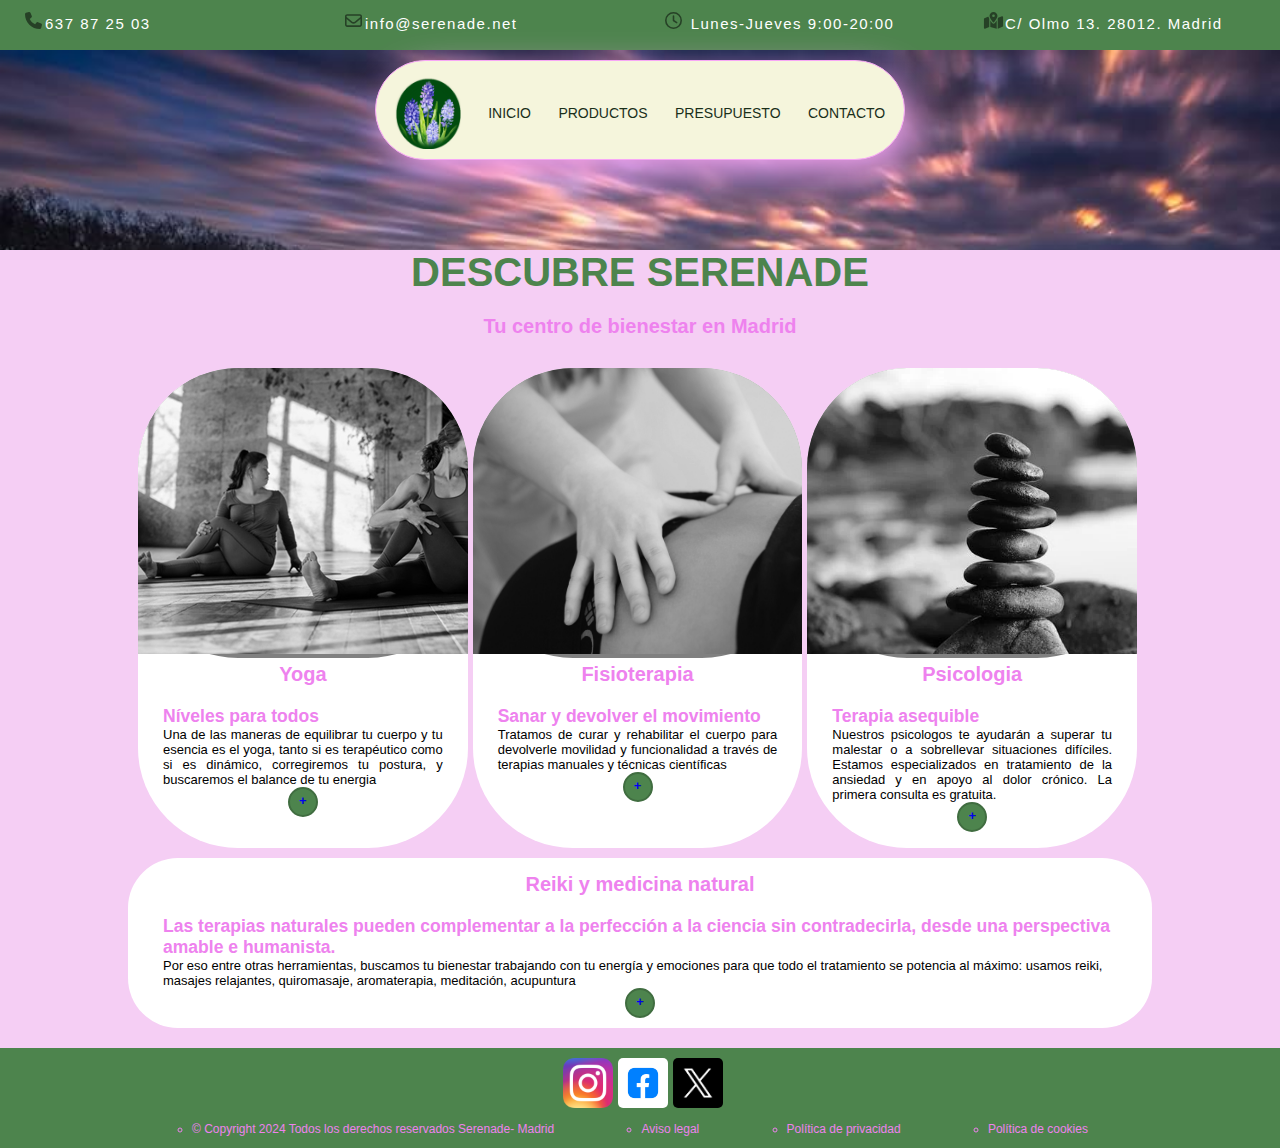
==== index.html @ 21a4e1be "Add files via upload" ====
<!DOCTYPE html>
<html lang="es">
<head>
    <meta charset="UTF-8">
    <meta name="viewport" content="width=device-width, initial-scale=1.0">
    <title>Index Serenade</title>
    <meta name="description" content="Bienvenido a tu espacio de Bienestar. Serenade es un centro donde aplicaremos terapias naturales y tu propia energía para aliviar tu malestar.">
<link rel="stylesheet" href="./css/estilos.css">
</head>
<body>
    <header>
        <ul>
            <li class="icono-line"><a href="tel:+34637872503"><img src="./assets/images/phone.svg" alt="telefono"  class="iconos"><span class="data">637 87 25 03</span></a> </li>
            <li class="icono-line"><a href="mailto:info@serenade.net" target="_blank"><img src="./assets/images/envelope.svg" alt="email" class="iconos"><span class="data">info@serenade.net</span></a></li>
            <li class="icono-line"><img src="./assets/images/clock.svg" alt="horario" class="iconos"> <span class="data horario" >Lunes-Jueves 9:00-20:00</span> </li>
            <li class="icono-line"><img src="./assets/images/map-location-dot.svg" alt="direccion" class="iconos"><span class="data">C/ Olmo 13. 28012. Madrid </span></li>
        </ul>
    </header>
    <nav>        
        <ul>
            <li><a href="./index.html"><img src="./assets/images/serenade-logo.png" alt="Serenade logo" class="logo" width="292" height="333"></a></li>                     
            <li class="inicio"><a href="./index.html">INICIO</a></li>
            <li class="prod"><a href="./views/productos.html">PRODUCTOS</a></li>
            <li class="presup"><a href="./views/presupuesto.html">PRESUPUESTO</a></li>
            <li class="contact"><a href="./views/contacto.html">CONTACTO</a></li>
        </ul>
    </nav>
    <main>
        <section class="intro">
        <h1>DESCUBRE SERENADE</h1>
        </section>   
        <section >
            <h2>Tu centro de bienestar en Madrid</h2>
            <div class="prod-serv">
                <article>
                    <div class="pr-a">
                        <div class="pr1">
                            <img src="./assets/images/yoga1.jpg" alt="Yoga" width="810" height="540">
                        </div>
                        <div class="pr-t">
                        <h2>Yoga</h2>
                        <h3>Níveles para todos</h3>
                        <p> Una de las maneras de equilibrar tu cuerpo y tu esencia es el yoga, tanto si es terapéutico como si es dinámico, corregiremos tu postura, y buscaremos el balance de tu energia</p>       
                        <p class="button"><a href="./views/productos.html" target="_blank">+</a></p>
                        </div>
                    </div>            
                </article>
                <article>
                    <div class="pr-b">
                        <div class="pr1">
                            <img src="./assets/images/fisio.jpg" alt="Fisioterapia" width="4000" height="2667">
                        </div>
                        <div class="pr-t">
                        <h2>Fisioterapia</h2>
                        <h3>Sanar y devolver el movimiento</h3>
                        <p>Tratamos de curar y rehabilitar el cuerpo para devolverle movilidad y funcionalidad a través de terapias manuales y técnicas científicas</p>
                        <p class="button"><a href="./views/productos.html" target="_blank">+</a></p>
                        </div>
                    </div>
                </article>
                <article>
                    <div class="pr-c">
                        <div class="pr1">
                            <img src="./assets/images/zen.webp" alt="psicologia"  width="600" height="400">
                        </div>
                        <div class="pr-t">
                        <h2>Psicologia</h2>
                        <h3>Terapia asequible</h3>
                        <p>Nuestros psicologos te ayudarán a superar tu malestar o a sobrellevar situaciones difíciles. Estamos especializados en tratamiento de la ansiedad y en apoyo al dolor crónico. La primera consulta es gratuita.</p>       
                        <p class="button"><a href="./views/productos.html" target="_blank">+</a></p>
                    </div>
                </div>
                </article>
            </div>
        </section>
        <section class="prod-serv-extra">
            <div class="pr-t">
            <h2>Reiki y medicina natural</h2>
            <h3> Las terapias naturales pueden complementar a la perfección a la ciencia sin contradecirla, desde una perspectiva amable e humanista.</h3>
            <p>
                Por eso entre otras herramientas, buscamos tu bienestar trabajando con tu energía y emociones para que todo el tratamiento se potencia al máximo: usamos reiki, masajes relajantes, quiromasaje, aromaterapia, meditación, acupuntura 
            </p>
            <p class="button"><a href="./views/productos.html#extra">+</a></p>
            </div>

        </section>

    </main>
    <footer>
        <ul>
            <li><a href="https://www.instagram.com/?utm_source=pwa_homescreen&__pwa=1" target="_blank"><img src="./assets/images/logo-instagram.png" alt="Serenade instagram" width="300" height="300"></a></li>
            <li><a href="https://www.facebook.com/" target="_blank"><img src="./assets/images/logo-facebook.jpg" alt="Serenade Facebook" width="2688" height="2688"></a> </li>
            <li><a href="https://x.com/" target="_blank"><img src="./assets/images/logo-twitter-x.png" alt="serenade twitter" width="225" height="225"></a> </li>
        </ul>
        <ul class="legal">
            <li class="copyr">&copy; Copyright 2024 Todos los derechos reservados Serenade- Madrid</li>
            <li><a href="./views/aviso-legal.html" target="_blank">Aviso legal</a></li>
            <li><a href="./views/politica-privacidad.html" target="_blank">Política de privacidad</a></li>
            <li> <a href="./views/política-cookies.html">Política de cookies</a></li>
        </ul>
    </footer>
</body>
</html>
---- css/estilos.css ----
*{
    margin: 0;
    padding: 0;
    box-sizing: border-box;
    text-decoration: none;
    font-family: Arial, Helvetica, sans-serif;
}
html a{
    cursor: pointer;
}
:root{
    --color-principal: rgb(77, 132, 77);
    --color-txt-secundario: violet;
    --color-rosa-fondo:  rgb(245, 206, 244);
    --color-verde-fondo: rgba(182, 241, 182, 0.549);
}
/* Estructura básica común con grid */
body{
    display: grid;
    grid-template-rows:50px 200px 1fr 100px ;
    grid-template-columns:100% ;
    min-height: 100vh;
    grid-template-areas: 
    "my-header"
    "my-nav"
    "my-main"
    "my-footer";
}
header{
    grid-area: my-header;
    background-color: rgb(77, 132, 77);
    color: beige;
}
nav{grid-area: my-nav;

}
main{
    grid-area: my-main;
    background-color: rgb(245, 206, 244);
    /* opacity: 0.5; */
}
footer{
    grid-area: my-footer;
    background-color:rgb(77, 132, 77) ;
    margin-bottom: 0px;
}
/* cabecera común a todas las páginas */
header ul{
    color: beige;
    font-weight: 400;
    display: flex;
    justify-content: flex-start;
    justify-content: space-between;
    font-size: 15px;
    margin-top: 15px;
}

header ul li{
    margin-right: 15px;
    list-style-type: none;
    margin-left: 10px; 
    flex: 25%;
    justify-content: center;
}

header ul a{
    margin-bottom: 25px;
    color: white;
}
.iconos{
    width: 25px;
    height:25px;
    opacity: 0.5;
    padding-left: 2px;
    padding-top: 8px;
}
.icono-line{
    color: white;
    margin-top: -11px;
    padding-left: 10px;
    letter-spacing: 1.5px;
}
/* Navegador común a todas las páginas */
nav{
    background-image: url(./../assets/images/serenade-fondo.jpg);
    background-size: cover;
}
nav ul{
    display: flex;
    list-style: none;
    margin: 0 auto;
    margin-top: 10px;
    justify-content: space-around;
    font-size: 14px;
    width: 530px;
    height: 100px;
    background-color: beige;
    padding: 5px;
    border: 1px solid rgb(247, 167, 246);
    box-shadow:10px 15px 40px rgb(247, 167, 246) ;
    border-radius: 100px;
}
.logo{
    display: flex;
    align-items: center;
    width: 66px;
    height: 73px;
}
nav ul li{
    display: flex;
    padding: 5px;
    align-items: center;
    margin-top: 5px;   
}
nav ul li a{
    color: rgb(26, 47, 26) ;
    margin: 0 auto;
}
nav ul li a:hover{
    font-size: 20px;
    padding: 8px;
    transition: 0.5s;
    color: violet;
}
nav ul:hover{
    width: 740px;
    height: 100px;

}
nav ul:hover> li .logo{
    width: 86px;
    height: 93px;
    margin-bottom: 10px;
}
/* inicio footer */
footer ul{
    display: flex;
    width:50%;
    justify-content: center;
    margin: 0 auto;
    list-style-type: none;
    margin-top: 10px;
    text-decoration: none;
}
footer ul li img{
    width: 50px;
    height: 50px;
    border-radius: 5px;
    margin-left: 5px;
}
footer ul li a, .copyr{
    color: violet;
}
footer ul li a:hover{
    color: white;
}
.legal{
    width: 70%;
    height: 25px;
    display: flex;
    justify-content: space-between;
    list-style: circle;
}
.legal li{
    font-size: 12px;
    margin-bottom: 10px;
    color: violet;
} 
/* FIN footer */
/* secciones portada-inicio */
h1{
    text-align: center;
    color: var(--color-principal);
    font-size: 40px;
    margin-bottom: 20px;
    font-family:'Franklin Gothic Medium', 'Arial Narrow', Arial, sans-serif;
}
h2{
    color: var(--color-txt-secundario);
    text-align: center;
    font-size: 20px;
    margin-bottom: 20px;
}
h3{
    color: var(--color-txt-secundario);
}
.prod-serv{
    width: 80%;
    height:500px;
    display: flex;
    margin: 0 auto;
    padding: 10px;
}
.prod-serv article{
    flex: 33%;
    border-radius: 100px;
    background-color: white;
    overflow: hidden;
    margin-right: 5px;
}
.pr-a, .pr-b, .pr-c{
    width: inherit;
    height: inherit;
    display: flex;
    flex-direction: column;
    flex: 50%;
    text-align: justify;
}
.pr-a p, .pr-b p, .pr-c p{
    font-size: 13px;
}
.pr1{
    background-color: grey;
    height: 100%;
    width: 100%;
    border-radius: 100px;
}
.pr1 img{
    height: 130%;
    width: 130%;
    filter: grayscale();
}
.pr-t{
    height: 100%;
    width: 100%;
    padding: 5px 25px 0 25px;
    text-wrap: wrap;
    font-size: 15px;
}

.button{
    width: 30px;
    height: 30px;
    border-radius: 15px;
    background-color: var(--color-principal);
    color: white;
    font-weight: 700;
    text-align: center;
    padding-top: 4px;
    border: 2px solid rgb(64, 109, 64);
    margin: 0 auto;
}
.button a:hover{
    color: var(--color-txt-secundario);
}
.prod-serv-extra{
    width: 80%;
    border-radius: 50px;
    background-color: white;
    margin: 0 auto;
    padding: 10px;
    margin-bottom: 20px;
}
.prod-serv-extra p{
    font-size: 13px;
}

/* estilos productos */
.galeria-prod-ppal{
    width: 90%;
    background-color:var(--color-verde-fondo);
    box-shadow: 10px 5px 10px rgba(182, 241, 182, 0.397);
    display: flex;
    justify-content: center;
    margin: 0 auto;
    padding: 5px;
    margin-bottom: 20px;
    box-shadow: 2px 2px 12px var(--color-txt-secundario);
}
.galeria-prod-ppal article{
    flex:33%;
    justify-content: space-between;
}
.galeria-prod-ppal figcaption{
    height: 180px;
    margin: 5px;
}
.galeria-prod-ppal figure{
    text-align: center;
}
.yog, .fis, .psic{
    display: flex;
    flex-direction: column;
    flex:33%;
    flex-wrap: wrap;
    margin: 0 auto;
}
.yog div, .fis div, .psic div{
    display: flex;
    flex-direction: column;
    justify-content: center;
    margin-bottom: 5px;
    box-shadow: 2px 2px 12px var(--color-txt-secundario);
}
.prod-g1{
    align-items: center;
    width: 250px;        
    height: 250px;
    margin: 0 auto;
    margin-top: 20px;
    border: 4px solid white;
    border-radius: 5px;    
}
.yog div p, .fis div p, .psic div p{
    text-align: justify ;
    margin: 10px;
}
.galeria-prod-secund{
    width: 90%;
    background-color: var(--color-txt-secundario);
    display: flex; 
    flex-wrap: wrap;
    margin: 0 auto;
    border-radius: 5px;
}
.gal-sec{
    color: var(--color-principal);
    font-size: 30px;
}
.galeria-prod-secund article{
    flex:20%;
    text-align: justify;
    align-items: center;
    text-wrap: wrap;
    margin: 6px;
    box-shadow: 1px 1px 18px var(--color-principal);

}
.galeria-prod-secund figure{
    text-align: center;
    margin-top: 15px;
}
.galeria-prod-secund img{
    width: 120px;
    height: 120px;
    border: 4px solid white;
    border-radius: 5px;
}
.galeria-prod-secund h3{
    color: var(--color-principal);
    text-align: center;
    font-size: 18px;
}
.galeria-prod-secund p{
    font-size: 12px;
    padding: 8px;
}
.title-tar{
    margin-top: 40px;
}
.tarifas, .hr-yog{
    display: flex;
    width: 92%;
    margin: 0 auto;
    margin-top: -25px;
}
.tarifas1, .tarifas2, .hr-yog-act, .hr-yog-t{
    flex:50%;
    background-color: white;
    border-radius: 10px;
    padding-top: 10px;
    margin: 20px 25px 20px 25px;
    padding-left: 10px;
    list-style-position: inside;
}
.domi{
    text-indent: 25px;
    font-size: smaller;
}
.bonos h3{
    color: var(--color-principal);
    text-align: center;
    margin-bottom: 20px;
    text-decoration: underline;
}
.hr-yog-act, .hr-yog-t{
    background-color: var(--color-verde-fondo);
    text-align: center;
    margin-bottom: 10px;
    padding-bottom: 15px;
}

/* estilos presupuestos */
.formulario{
    display: grid;
    grid-template-rows:  60px 1fr 100px;
    grid-template-columns: 35% 60%;
    grid-gap: 10px;
    grid-template-areas:
    "my-h2-form my-h2-form"
    "my-datos-p my-datos-ped"
    "my-validar my-validar";
    justify-content: center;
    padding-top: 25px;
    background-color: var(--color-rosa-fondo);
    font-size: 15px;
}
.h2-form{
    grid-area:my-h2-form;
    text-align: justify;
    text-wrap: wrap;
    margin-bottom: 100px;
}

.datos-personales{
    grid-area: my-datos-p;
    background-color: var(--color-verde-fondo);
    display: flex;
    flex-direction: column;
}
.datos-personales article{
    display: flex;
    margin: 15px 15px;
}
.datos-personales article div{
    flex: 50%;
}
fieldset{
    border: 0;
}
.datos-pedido{
    grid-area: my-datos-ped;
    background-color: var(--color-verde-fondo);
    display: flex;
    flex-direction: column;
}
.datos-pedido div{
    display: flex;
    flex-direction: row;
    flex: 50%;
}
.ped1{
    flex: 50%;
    display: flex;
    flex-direction: column;
}

.validar-form{
    grid-area: my-validar;
    background: var(--color-verde-fondo);
    display: flex;
    flex-direction: column;
    justify-content: center;
    text-align: center;
}
.validar-form input[type="submit"]{
    width: 76px;
    height: 30px;
    margin: 0 auto;
    background-color: var(--color-txt-secundario);
    border-color: violet;
    border-radius: 5px;
}
.validar-form input[type="submit"]:hover{
    transform: scale(1.3);
    color: rgb(91, 50, 91);
}

.validar-form div{
    display:flex;
    margin-bottom: 15px;
    justify-content: center;
}
.datos-pedido div{
    flex: 50%;
    gap: 10px;
    margin: 15px 15px;
}
.datos-pedido div article{
    display: flex;
    flex-direction: column;
    gap: 10px;
    margin-bottom: 15px;
}
input{
    width: 230px;
    background-color: var(--color-rosa-fondo);
    border: 1px solid var(--color-txt-secundario);
}
textarea{
    background-color: var(--color-rosa-fondo);
    border: 1px solid var(--color-txt-secundario);
}
select{
    border: 1px solid var(--color-txt-secundario);
    background-color: var(--color-rosa-fondo);
    height: 35px;
}

input[type="radio"]{
    appearance: none;
    width: 15px;
    height: 15px;
    border-radius: 100%;
    background-color: var(--color-rosa-fondo);
}
input[type="radio"]:checked{
    background-color: violet;
    border: 2px groove rgb(91, 50, 91);
}
input[type="checkbox"]{
    border: 1px solid violet;

}
.sex fieldset{
    font-size: 12px;
    margin-left: 40px; 
}
.sex h4{
    margin-bottom: 10px;
    margin-left: -40px;
    font-size: 15px;
}
.sex div{
    margin-bottom: 5px;
    display: flex;
    flex-direction: row;
}
.sex label{
    font-size: 15px;
    margin-left: 10px;
}
.nota{ 
    text-align:left;
    margin-top: 10px;
}

/* estilos contacto */
.serenade{
    color: var(--color-txt-secundario);
    font-weight: 600;
    font-size: 18px;
    text-shadow: 1px 1px 20px violet;
}
.important{
    font-weight: 800 ;
}
.info-con{
    display: flex;
    flex-direction: column;
    flex-wrap: wrap ;
}
.info-con p{
    display: inline-block; 
}
iframe{
    appearance: none;
    box-shadow: 5px 5px 10px var(--color-principal);
    margin: 15px;    
}
.seccion1 div h2{
    margin: 0 auto;
    color: var(--color-principal);
    font-size: 24px;
}
.mapa{
    display: flex;
}
.dat-contacto{
    text-align: justify;
}
.dat-contacto p{
    text-indent: 15px;
    margin-bottom: 2px;
    margin-right: 15px;
    color: var(--color-principal);
}
.instalaciones{
    display: flex;
    width: 80%;
    justify-content: center;
    margin: 0 auto;
    margin-bottom: 25px;
}
.gal3 h2{
    font-size: 24px;
    margin-top: 20px;
}
.instalaciones img{
    width: 230px;      
    height: 230px;
    object-fit: cover;
    padding-right: 10px;
    box-shadow: 1px 1px 18px var(--color-principal);
}
/* páginas documentos legales footer */
.aviso-legal{
    margin: 20px;
    text-align: justify;
}
.aviso-legal h2{
    margin-top: 25px;
}
.aviso-legal ul li {
    text-indent: 5px;
    margin-left: 15px;
    margin-bottom: 10px;
}
.aviso-legal ul ul li{
    text-indent: 20px;
    margin-left: 26px;
}  

/* responsive tablet */
@media only screen and (max-width:768px){
    /* común */
    body{
        display: grid;
        width: 100%;
        grid-template-rows:70px 450px 1fr 100px ;
        grid-template-columns:100%;
        min-height: 100vh;
        grid-template-areas: 
        "my-header"
        "my-nav"
        "my-main"
        "my-footer";
        background-color: var(--color-rosa-fondo);
    }
    header ul{
        font-size: 12px ;
    }
    header ul{
        display:flex
    }
    header ul li{
        flex: 50%;
        flex-wrap: wrap;
    }
    .icono-line{
        font-size: 8px;
        width: 25%;
    }
    .iconos{
    width: 40px;
    height: 40px;
    }
    .data{
    display:none;
    width:75px;
    }
    .icono-line:hover .data{
    display: block;
    }
    nav{
        min-width: 100%;
        }    
    nav ul{
        display: flex;
        flex-direction: column;
        width:120px;
        height: 360px;
        font-size: 12px;
    }
    .logo{
        display: flex;
        margin: 0 auto;
        width: 106px;
        height: 113px;
    }
    nav ul li{
        display: flex;
        padding: 1px;
        align-items: center;
        margin-top: 5px;   
    }
    nav ul li a:hover{
        font-size: 12px;
        text-decoration: underline;
    }
    nav ul:hover{
        display: flex;
        flex-direction: column;
        width:120px;
        height: 330px  
    }
    main{
        margin-top: 35px;
    }
    .legal{
        width: 95%;     
        flex-wrap: wrap;
    }
    /* página inicio */
    .prod-serv{
        display: flex;
        flex-direction: column;
        min-height: 1500px;
        width:70%;
    }
    .prod-serv article{
        margin-bottom: 5px;
    }
    .pr-a, .pr-b, .pr-c{
        width: 100%;
        height: 100%;
    }
    .pr1 img{
        width: 100%;
        height:100%;
        object-fit: cover;
    }
    .pr-t{
        display: flex;
        flex-direction: column;
        text-align: justify;
    }
    .pr-t h2, .pr-t h3{
        text-align: center;
    }
    .pr-t h3{
        margin-top: -12px;
    }
 
    /* productos */
    .galeria-prod-ppal{
        display: flex;
        flex-direction: column;
    }
    .prod-g1{
        margin: 0 auto;
        margin-top: 15px;
    }    
     
    .tarifas, .hr-yog{
        display: flex;
        flex-direction: column;
        padding: 0px;
        margin: 10px;
    }
    .tarifas1, .tarifas2, .hr-yog-act, .hr-yog-t{
        font-size: 12px;
    }
    .tarifas li{
        padding: 10px 30px 3px 30px;
        text-indent: -25px;
    }

    /*página presupuesto  */
    .formulario{
        display: grid;
        grid-template-columns: 96%;
        grid-template-rows: 100px 1fr 1fr 100px;
        grid-template-areas: 
        "my-h2-form"
        "my-datos-p"
        "my-datos-ped"
        "my-validar";
    }
    .datos-pedido div{
        display: block;
    }
    .h2-form h2{
        font-size: 15px;
        text-align: justify;
        margin: 5px;
    }   
    .validar-form input[type="submit"]{
        width: 64px;
        height: 22px;
    }
    input{
        width: 260px;
        margin-left: -50px;   
    }
    .sesion label, select {
        font-size: 10px;
    }
    textarea{
        width: 300px;
        height: 250px;
        align-self: center;
    }
    .sex input{
        display: block;
        margin-bottom: 5px;   
    }
    input[type="radio"]{    
            margin: 0;
    }
    .validar-form label{
        font-size: 12px;
        margin-right: 150px;
    }
    input[type="checkbox"]{
        width: 18px;
        height: 18px;
        text-align: center;
        margin-right: 30px;
    }
    /* página contacto */
    .contacto{
        text-align: justify;
        margin: 8px;
    }
    .seccion1 h2{
        margin-bottom: 8px;
        margin-top: 25px;
    }
    iframe{
            width: 600px;
            height: 225px; 
            align-self: center;
           
    }
    .iFrame{
        align-self: center;
    }
    .seccion1{
        display: flex;
        flex-direction: column;
        width: 100%;
    }
    .seccion1 div{
        flex-direction: column;
        margin: 5px;
        font-size: small;
        text-align: justify;
    }  
    .gal3{
        width: 80%;
        margin: 0 auto;
    }    
    .instalaciones{
        flex-wrap: wrap;
        flex: 50%;
        text-align: center;
    }

}
/* Responsive móvil */
@media only screen and (max-width:320px){
    /* común a todas las páginas*/
    body{
        display: grid;
        width: 100%;
        grid-template-rows:70px 450px 1fr 130px ;
        grid-template-columns:100%;
        min-height: 100vh;
        grid-template-areas: 
        "my-header"
        "my-nav"
        "my-main"
        "my-footer";
        background-color: var(--color-rosa-fondo);
    }
    /* fin común */
    /* portada inicio */
    .prod-serv{
        width:80%;
    }
    .yog div p, .fis div p, .psic div p {
        font-size: 13px;
    }
    /* productos */
    .bonos{
        font-size: 15px;
    }  
    .prod-g1{
        margin-top: 10px;
    }
  
    /* presupuesto */
    .formulario{
        display: grid;
        grid-template-columns: 96%;
        grid-template-rows: 120px 1fr 1fr 100px;
        grid-template-areas: 
        "my-h2-form"
        "my-datos-p"
        "my-datos-ped"
        "my-validar";
    }
    .sex label{
        font-size: 12px;
    }
     input{
        width: 160px;
        margin-left: -50px;
    }
    /* contacto */
    iframe{
        width: 225px;
        height: 225px;  
        align-self: center;    
    }
    .seccion1 div{
        flex-direction: column;
        margin: 5px;
        font-size: small;
    }
    .contacto{
        text-align: justify;
        margin: 8px;
    }
    /* legal */
    .aviso-legal{
        font-size: 12px;
    }
}
    

     /* FIN MEDIA QUERIE */
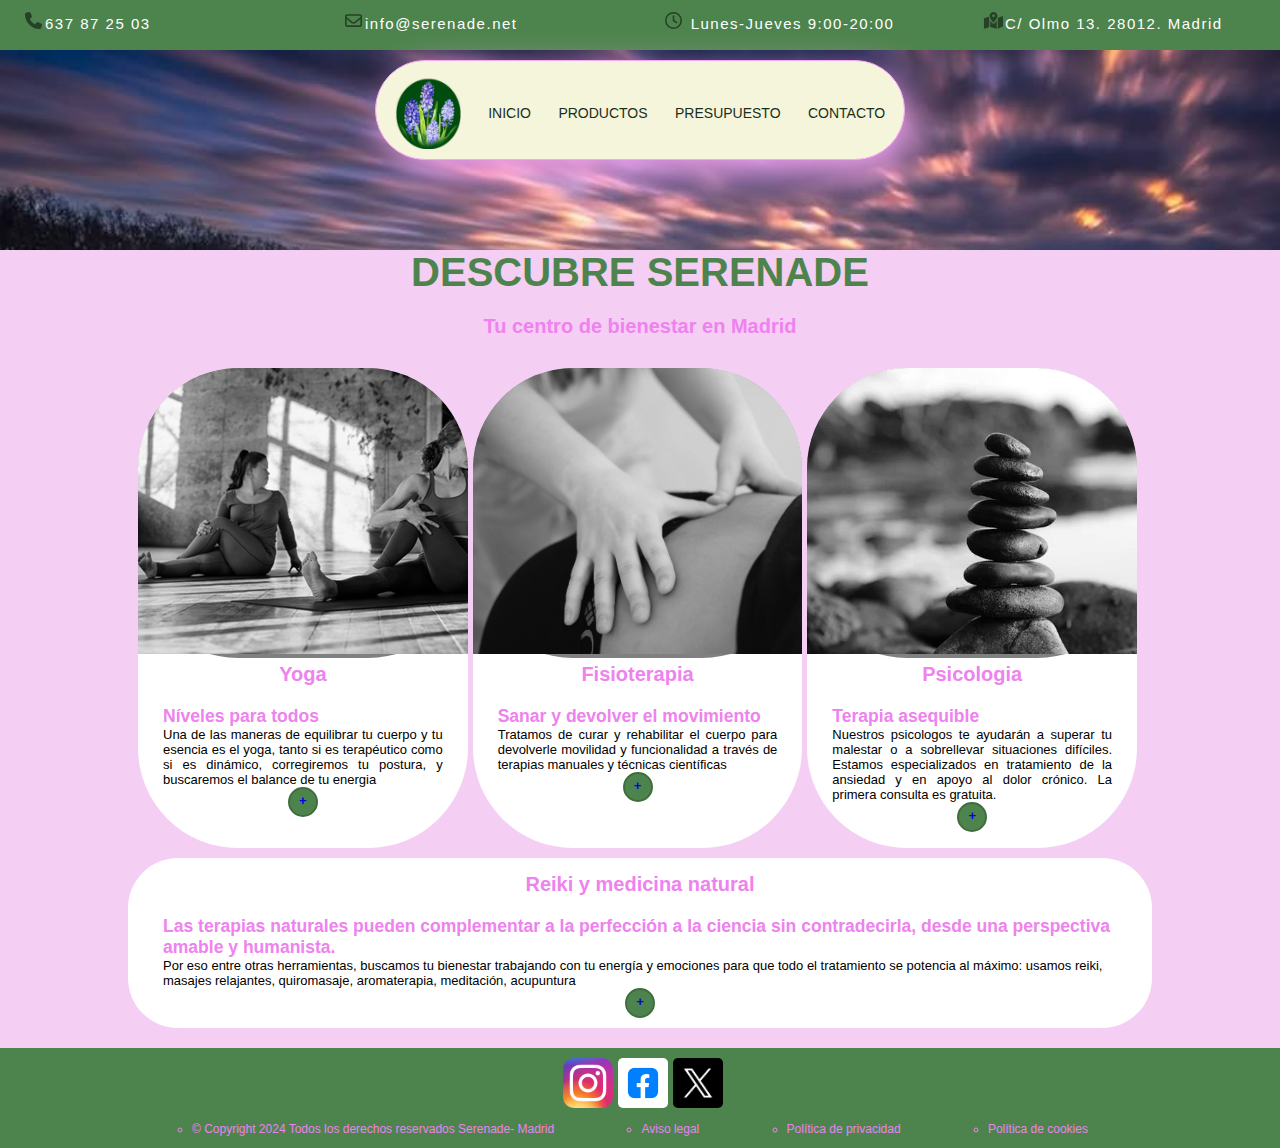
==== commit 3d133968: "index.html" ====
--- a/index.html
+++ b/index.html
@@ -76,7 +76,7 @@
         <section class="prod-serv-extra">
             <div class="pr-t">
             <h2>Reiki y medicina natural</h2>
-            <h3> Las terapias naturales pueden complementar a la perfección a la ciencia sin contradecirla, desde una perspectiva amable e humanista.</h3>
+            <h3> Las terapias naturales pueden complementar a la perfección a la ciencia sin contradecirla, desde una perspectiva amable y humanista.</h3>
             <p>
                 Por eso entre otras herramientas, buscamos tu bienestar trabajando con tu energía y emociones para que todo el tratamiento se potencia al máximo: usamos reiki, masajes relajantes, quiromasaje, aromaterapia, meditación, acupuntura 
             </p>
@@ -100,4 +100,4 @@
         </ul>
     </footer>
 </body>
-</html>+</html>
--- a/css/estilos.css
+++ b/css/estilos.css
@@ -607,7 +607,7 @@
     body{
         display: grid;
         width: 100%;
-        grid-template-rows:70px 450px 1fr 100px ;
+        grid-template-rows:70px 450px 1fr 150px ;
         grid-template-columns:100%;
         min-height: 100vh;
         grid-template-areas: 
@@ -834,7 +834,7 @@
     body{
         display: grid;
         width: 100%;
-        grid-template-rows:70px 450px 1fr 130px ;
+        grid-template-rows:70px 450px 1fr 150px ;
         grid-template-columns:100%;
         min-height: 100vh;
         grid-template-areas: 
@@ -900,4 +900,4 @@
 }
     
 
-     /* FIN MEDIA QUERIE */+     /* FIN MEDIA QUERIE */
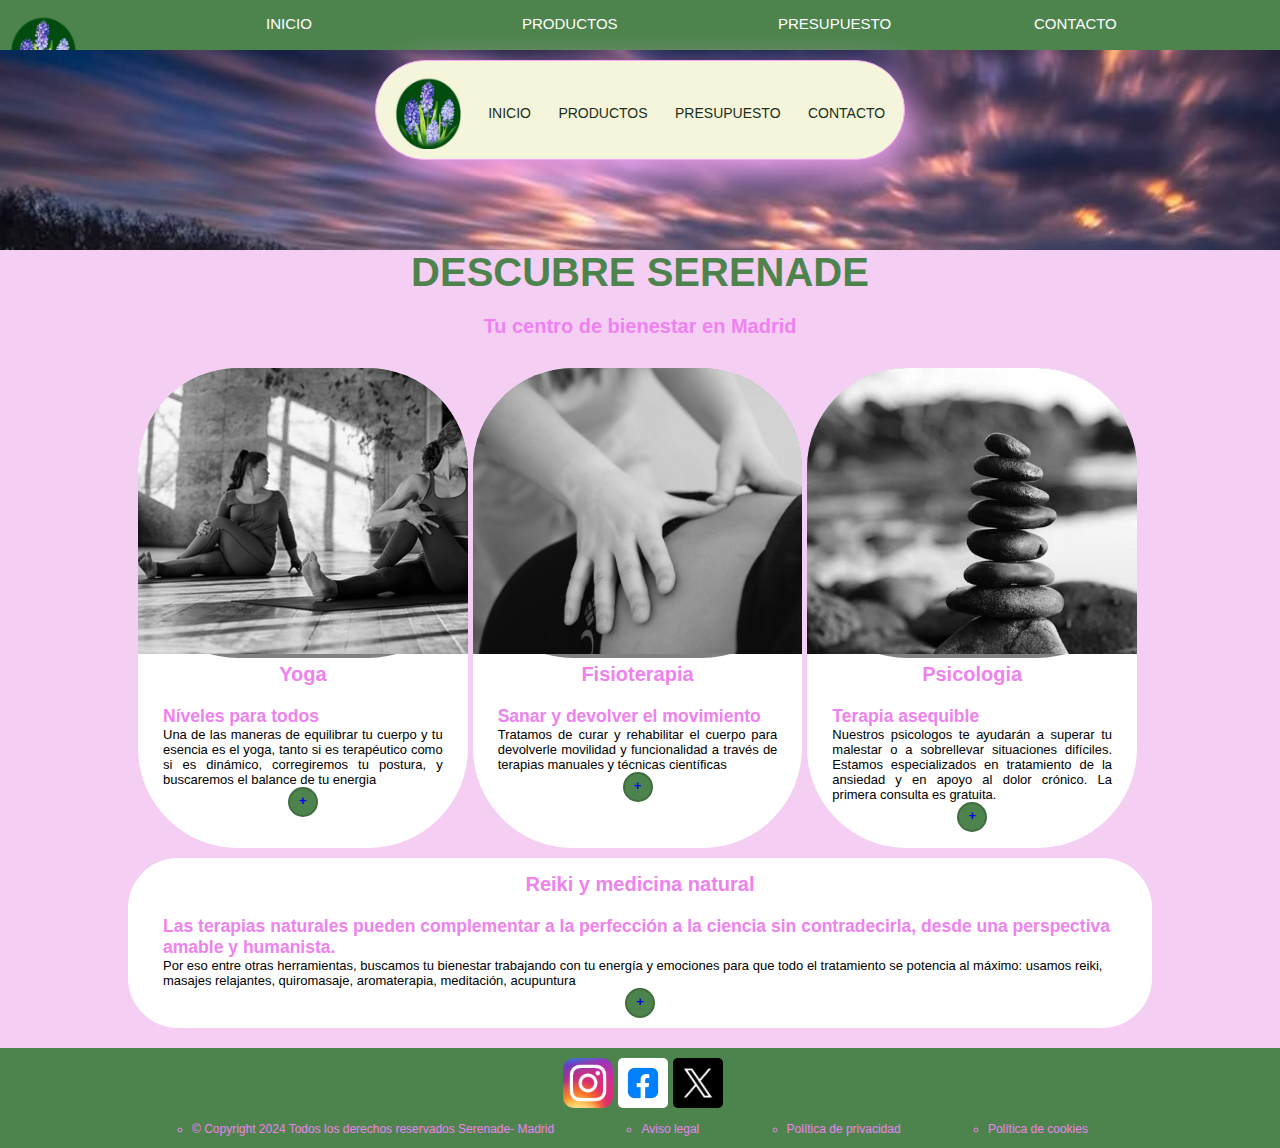
==== commit db4aaa2b: "index.html" ====
--- a/index.html
+++ b/index.html
@@ -10,10 +10,11 @@
 <body>
     <header>
         <ul>
-            <li class="icono-line"><a href="tel:+34637872503"><img src="./assets/images/phone.svg" alt="telefono"  class="iconos"><span class="data">637 87 25 03</span></a> </li>
-            <li class="icono-line"><a href="mailto:info@serenade.net" target="_blank"><img src="./assets/images/envelope.svg" alt="email" class="iconos"><span class="data">info@serenade.net</span></a></li>
-            <li class="icono-line"><img src="./assets/images/clock.svg" alt="horario" class="iconos"> <span class="data horario" >Lunes-Jueves 9:00-20:00</span> </li>
-            <li class="icono-line"><img src="./assets/images/map-location-dot.svg" alt="direccion" class="iconos"><span class="data">C/ Olmo 13. 28012. Madrid </span></li>
+            <li><a href="./index.html"><img src="./assets/images/serenade-logo.png" alt="Serenade logo" class="logo" width="292" height="333"></a></li>                     
+            <li><a href="./index.html"> <span class="on">INICIO</span></a></li>
+            <li><a href="./views/productos.html">PRODUCTOS</a></li>
+            <li><a href="./views/presupuesto.html">PRESUPUESTO</a></li>
+            <li><a href="./views/contacto.html">CONTACTO</a></li>
         </ul>
     </header>
     <nav>        
--- a/css/estilos.css
+++ b/css/estilos.css
@@ -125,7 +125,6 @@
 nav ul:hover{
     width: 740px;
     height: 100px;
-
 }
 nav ul:hover> li .logo{
     width: 86px;
@@ -500,7 +499,6 @@
 }
 input[type="checkbox"]{
     border: 1px solid violet;
-
 }
 .sex fieldset{
     font-size: 12px;
@@ -542,6 +540,7 @@
 }
 .info-con p{
     display: inline-block; 
+    margin-bottom: 15px;
 }
 iframe{
     appearance: none;
@@ -582,6 +581,10 @@
     object-fit: cover;
     padding-right: 10px;
     box-shadow: 1px 1px 18px var(--color-principal);
+}
+.instalaciones figcaption{
+    margin-top: 2px;
+    margin-bottom: 20px;
 }
 /* páginas documentos legales footer */
 .aviso-legal{
@@ -735,7 +738,6 @@
         padding: 10px 30px 3px 30px;
         text-indent: -25px;
     }
-
     /*página presupuesto  */
     .formulario{
         display: grid;
@@ -798,10 +800,9 @@
         margin-top: 25px;
     }
     iframe{
-            width: 600px;
+            width: 400px;
             height: 225px; 
-            align-self: center;
-           
+            align-self: center;      
     }
     .iFrame{
         align-self: center;
@@ -829,7 +830,7 @@
 
 }
 /* Responsive móvil */
-@media only screen and (max-width:320px){
+@media only screen and (max-width:425px){
     /* común a todas las páginas*/
     body{
         display: grid;
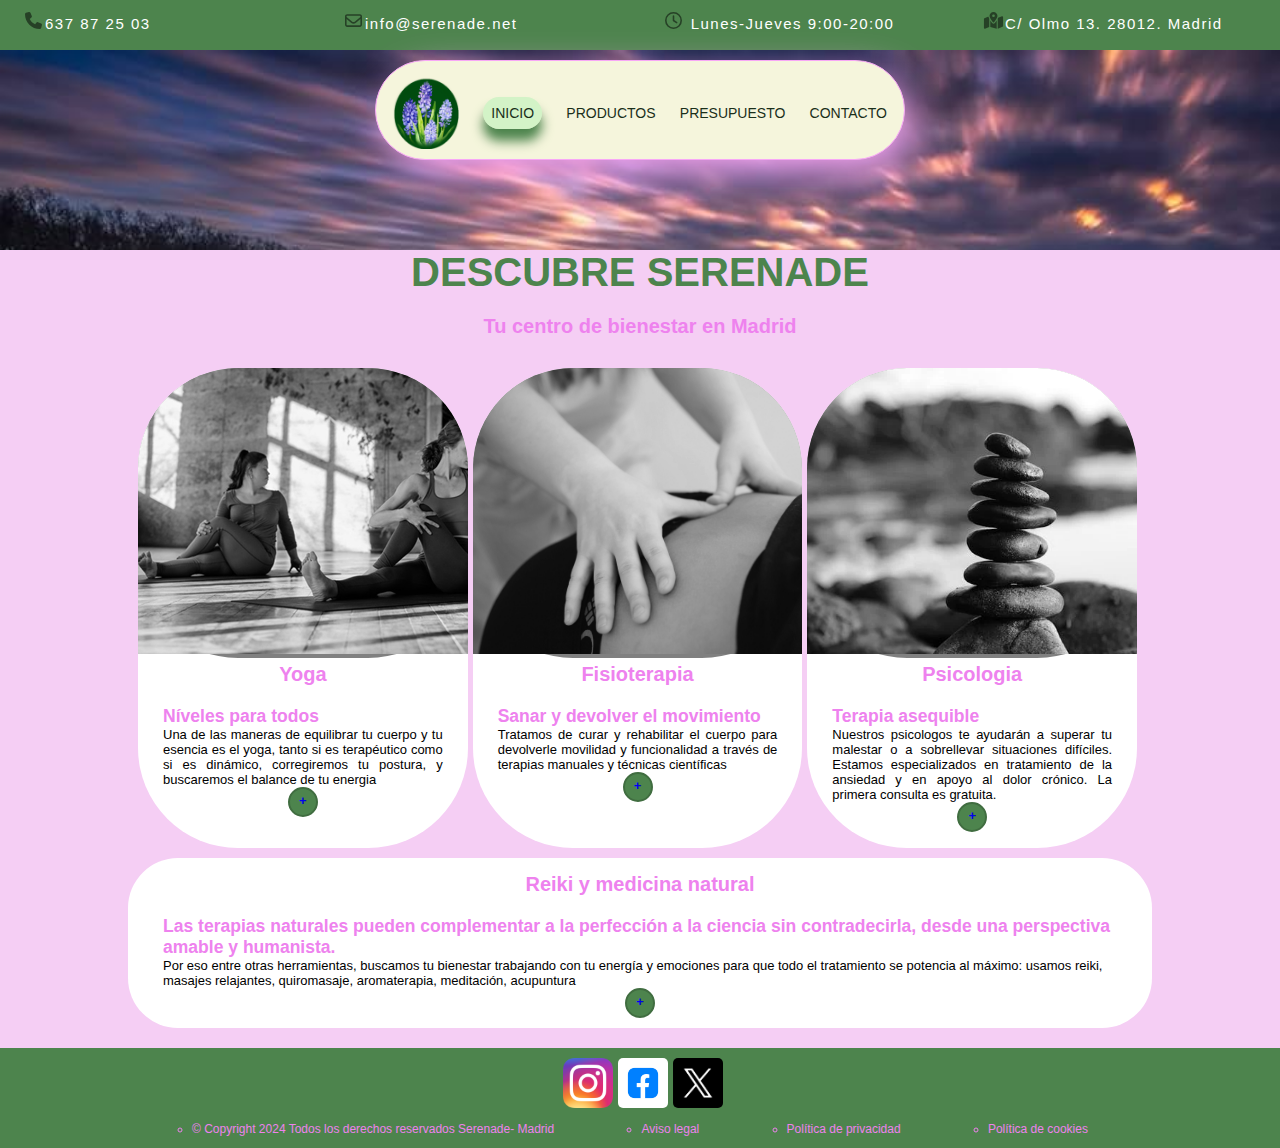
==== commit 526fc3f0: "index.html" ====
--- a/index.html
+++ b/index.html
@@ -9,21 +9,20 @@
 </head>
 <body>
     <header>
-        <ul>
+       <ul>
+            <li class="icono-line"><a href="tel:+34637872503"><img src="./assets/images/phone.svg" alt="telefono"  class="iconos"><span class="data">637 87 25 03</span></a> </li>
+            <li class="icono-line"><a href="mailto:info@serenade.net" target="_blank"><img src="./assets/images/envelope.svg" alt="email" class="iconos"><span class="data">info@serenade.net</span></a></li>
+            <li class="icono-line"><img src="./assets/images/clock.svg" alt="horario" class="iconos"> <span class="data horario" >Lunes-Jueves 9:00-20:00</span> </li>
+            <li class="icono-line"><img src="./assets/images/map-location-dot.svg" alt="direccion" class="iconos"><span class="data">C/ Olmo 13. 28012. Madrid </span></li>
+        </ul>
+    </header>
+    <nav>        
+          <ul>
             <li><a href="./index.html"><img src="./assets/images/serenade-logo.png" alt="Serenade logo" class="logo" width="292" height="333"></a></li>                     
             <li><a href="./index.html"> <span class="on">INICIO</span></a></li>
             <li><a href="./views/productos.html">PRODUCTOS</a></li>
             <li><a href="./views/presupuesto.html">PRESUPUESTO</a></li>
             <li><a href="./views/contacto.html">CONTACTO</a></li>
-        </ul>
-    </header>
-    <nav>        
-        <ul>
-            <li><a href="./index.html"><img src="./assets/images/serenade-logo.png" alt="Serenade logo" class="logo" width="292" height="333"></a></li>                     
-            <li class="inicio"><a href="./index.html">INICIO</a></li>
-            <li class="prod"><a href="./views/productos.html">PRODUCTOS</a></li>
-            <li class="presup"><a href="./views/presupuesto.html">PRESUPUESTO</a></li>
-            <li class="contact"><a href="./views/contacto.html">CONTACTO</a></li>
         </ul>
     </nav>
     <main>
--- a/css/estilos.css
+++ b/css/estilos.css
@@ -32,12 +32,10 @@
     color: beige;
 }
 nav{grid-area: my-nav;
-
 }
 main{
     grid-area: my-main;
     background-color: rgb(245, 206, 244);
-    /* opacity: 0.5; */
 }
 footer{
     grid-area: my-footer;
@@ -54,7 +52,6 @@
     font-size: 15px;
     margin-top: 15px;
 }
-
 header ul li{
     margin-right: 15px;
     list-style-type: none;
@@ -62,7 +59,6 @@
     flex: 25%;
     justify-content: center;
 }
-
 header ul a{
     margin-bottom: 25px;
     color: white;
@@ -121,6 +117,19 @@
     padding: 8px;
     transition: 0.5s;
     color: violet;
+}
+.contacto{
+    padding: 0px;
+    margin-top: 2px;
+}
+.contacto a:hover{
+    padding: 2px;
+}
+.on{
+    background-color: var(--color-verde-fondo);
+    box-shadow: 0px 12px 12px var(--color-principal );
+    padding: 8px;
+    border-radius: 50px;
 }
 nav ul:hover{
     width: 740px;
@@ -323,7 +332,6 @@
     text-wrap: wrap;
     margin: 6px;
     box-shadow: 1px 1px 18px var(--color-principal);
-
 }
 .galeria-prod-secund figure{
     text-align: center;
@@ -540,7 +548,7 @@
 }
 .info-con p{
     display: inline-block; 
-    margin-bottom: 15px;
+    margin-bottom: 5px;
 }
 iframe{
     appearance: none;
@@ -724,7 +732,6 @@
         margin: 0 auto;
         margin-top: 15px;
     }    
-     
     .tarifas, .hr-yog{
         display: flex;
         flex-direction: column;
@@ -738,6 +745,7 @@
         padding: 10px 30px 3px 30px;
         text-indent: -25px;
     }
+
     /*página presupuesto  */
     .formulario{
         display: grid;
@@ -802,7 +810,7 @@
     iframe{
             width: 400px;
             height: 225px; 
-            align-self: center;      
+            align-self: center;
     }
     .iFrame{
         align-self: center;
@@ -827,7 +835,6 @@
         flex: 50%;
         text-align: center;
     }
-
 }
 /* Responsive móvil */
 @media only screen and (max-width:425px){
@@ -899,6 +906,4 @@
         font-size: 12px;
     }
 }
-    
-
      /* FIN MEDIA QUERIE */
